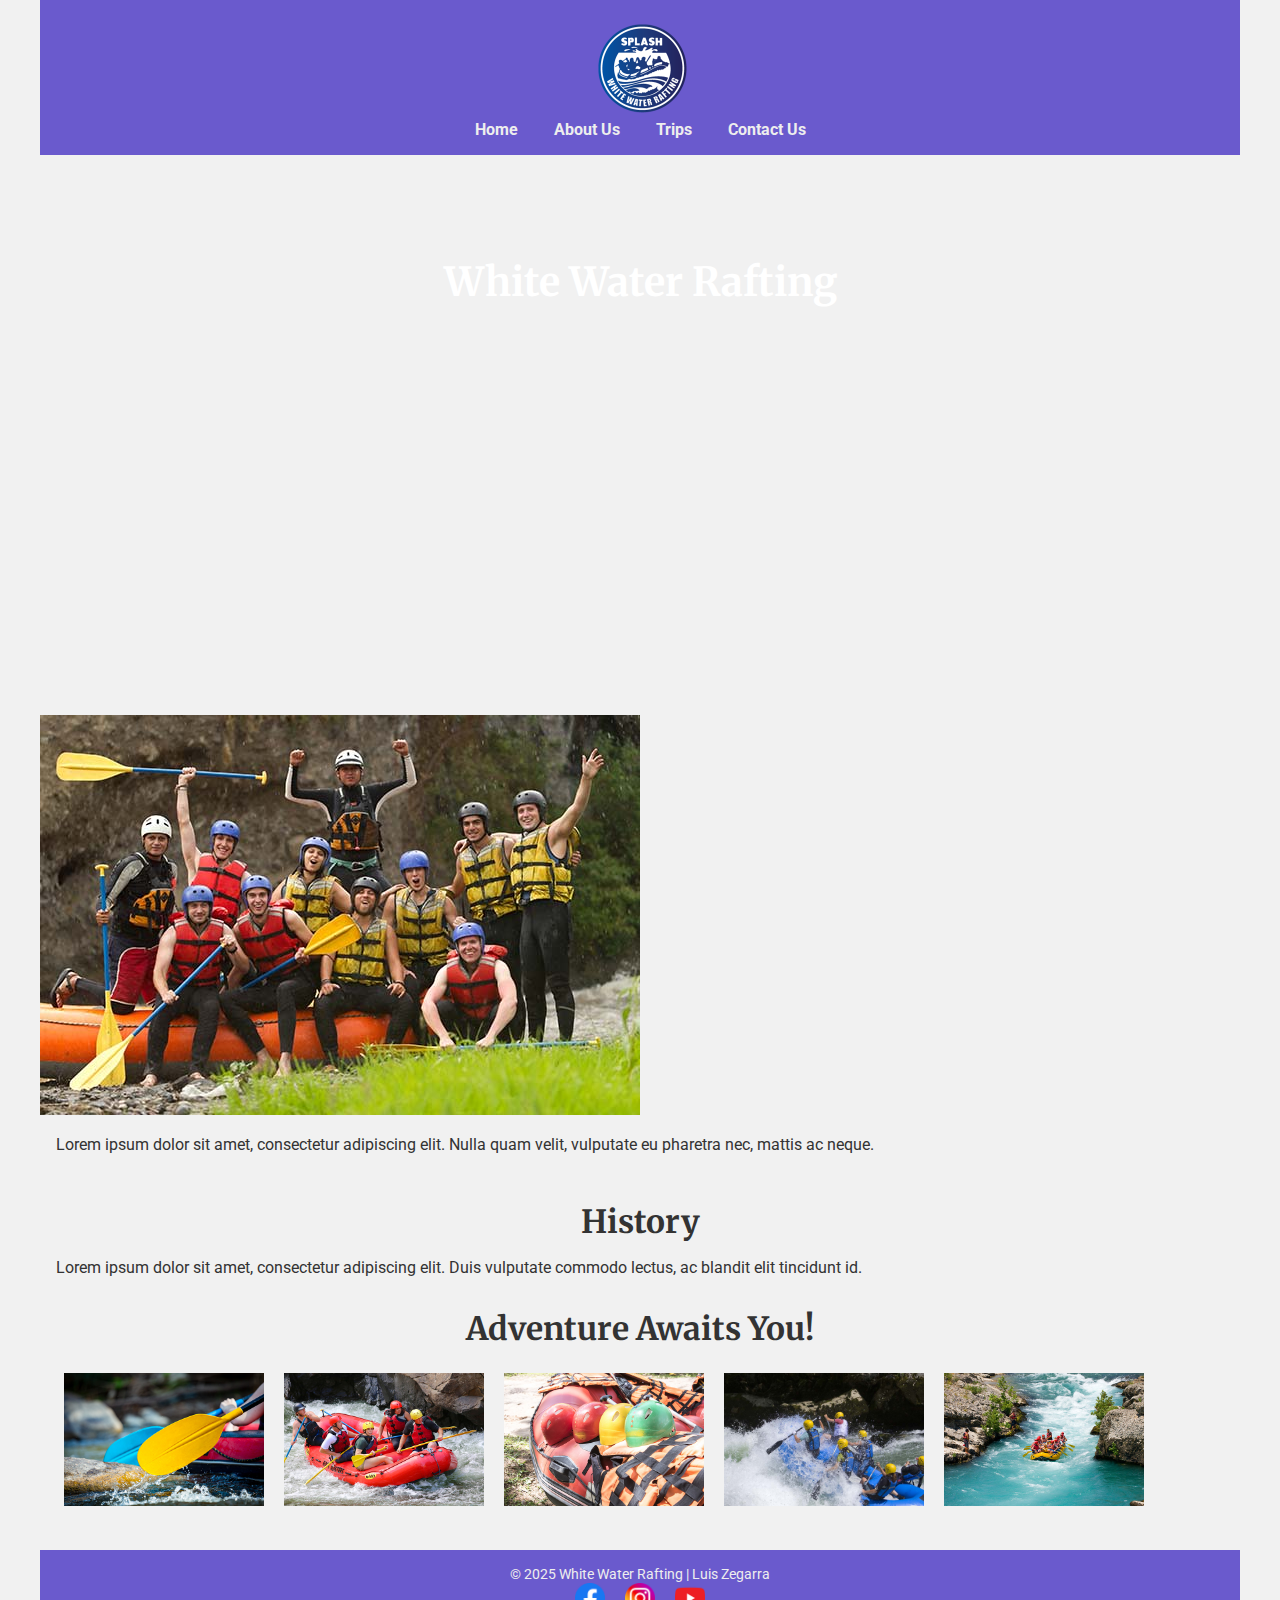
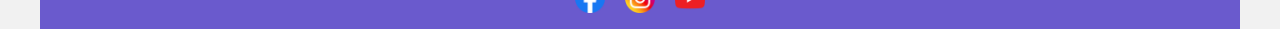
==== wwr/about.html @ a22e0bdb "w3 - first commit" ====
<!DOCTYPE html>
<html lang="en">
<head>
    <meta charset="UTF-8">
    <meta name="viewport" content="width=device-width, initial-scale=1.0">
    <title>About Us | White Water Rafting</title>
    <link rel="preconnect" href="https://fonts.googleapis.com">
    <link rel="preconnect" href="https://fonts.gstatic.com" crossorigin>
    <link href="https://fonts.googleapis.com/css2?family=Merriweather:wght@400;700;900&family=Roboto:wght@400;700&display=swap" rel="stylesheet">
    <link rel="stylesheet" href="styles/rafting.css">
</head>
<body>
    <header>
        <img src="images/logo.png" alt="White Water Rafting Logo">
        <nav>
            <a href="index.html">Home</a>
            <a href="about.html">About Us</a>
            <a href="trips.html">Trips</a>
            <a href="contact.html">Contact Us</a>
        </nav>
    </header>
    
    <main>
        <div class="hero">
            <h1>White Water Rafting</h1>
        </div>
        <article>
            <img src="images/happy_client.jpg" alt="Happy Client">
            <p>Lorem ipsum dolor sit amet, consectetur adipiscing elit. Nulla quam velit, vulputate eu pharetra nec, mattis ac neque.</p>
        </article>
        
        <section>
            <h2>History</h2>
            <p>Lorem ipsum dolor sit amet, consectetur adipiscing elit. Duis vulputate commodo lectus, ac blandit elit tincidunt id.</p>
        </section>
        
        <section>
            <h2>Adventure Awaits You!</h2>
            <img src="images/rafting1.jpg" alt="Rafting Adventure 1">
            <img src="images/rafting2.jpg" alt="Rafting Adventure 2">
            <img src="images/rafting3.jpg" alt="Rafting Adventure 3">
            <img src="images/rafting4.jpg" alt="Rafting Adventure 4">
            <img src="images/rafting5.jpg" alt="Rafting Adventure 5">
        </section>
    </main>

    <footer>
        <p>&copy; 2025 White Water Rafting | Luis Zegarra</p>
        <a href="#"><img src="images/social1.png" alt="Social Media 1"></a>
        <a href="#"><img src="images/social2.png" alt="Social Media 2"></a>
        <a href="#"><img src="images/social3.png" alt="Social Media 3"></a>
    </footer>
</body>
</html>
---- wwr/styles/rafting.css ----
/* Variables de color */
:root {
    --primary-color: #6a5acd;
    --secondary-color: #eee;
    --text-color: #333;
    --background-color: #f1f1f1;
    --hero-overlay-color: rgba(0, 0, 0, 0.6);
}

/* General */
body {
    font-family: 'Roboto', sans-serif;
    margin: 0;
    padding: 0;
    background-color: var(--background-color);
    color: var(--text-color);
    max-width: 1200px;
    margin: 0 auto;
}

header {
    background-color: var(--primary-color);
    padding: 1rem;
    text-align: center;
}

header img {
    max-width: 100px;
    height: auto;
}

nav a {
    margin: 0 1rem;
    text-decoration: none;
    color: var(--secondary-color);
    font-weight: bold;
}

.hero {
    position: relative;
    background-image: url("images/hero.jpg");
    background-size: cover;
    background-position: center;
    color: white;
    text-align: center;
    padding: 5rem 1rem;
    height: 400px;
    display: flex;
    align-items: center;
    justify-content: center;
}

.hero h1 {
    position: absolute;
    top: 20%;
    left: 50%;
    transform: translate(-50%, -20%);
    font-family: 'Merriweather', serif;
    font-size: 2.5rem;
    margin: 0;
}

.hero article {
    position: absolute;
    bottom: 10%;
    left: 10%;
    background-color: var(--hero-overlay-color);
    color: var(--secondary-color);
    padding: 1rem;
    border-radius: 8px;
    max-width: 60%;
}

.hero article img {
    float: right;
    max-width: 150px;
    height: auto;
    margin-left: 1rem;
}

article p {
    text-align: justify;
    padding: 1rem;
    margin: 0;
}

section {
    margin: 2rem 1rem;
}

section h2 {
    font-family: 'Merriweather', serif;
    font-size: 2rem;
    text-align: center;
    margin-bottom: 1rem;
}

section img {
    max-width: 200px;
    height: auto;
    margin: 0.5rem;
    display: inline-block;
}

footer {
    background-color: var(--primary-color);
    color: var(--secondary-color);
    text-align: center;
    padding: 1rem;
    margin-top: 2rem;
}

footer p {
    margin: 0;
    font-size: 0.9rem;
}

footer a {
    text-decoration: none;
    margin: 0 0.5rem;
}

footer a img {
    max-width: 30px;
    height: auto;
    vertical-align: middle;
}
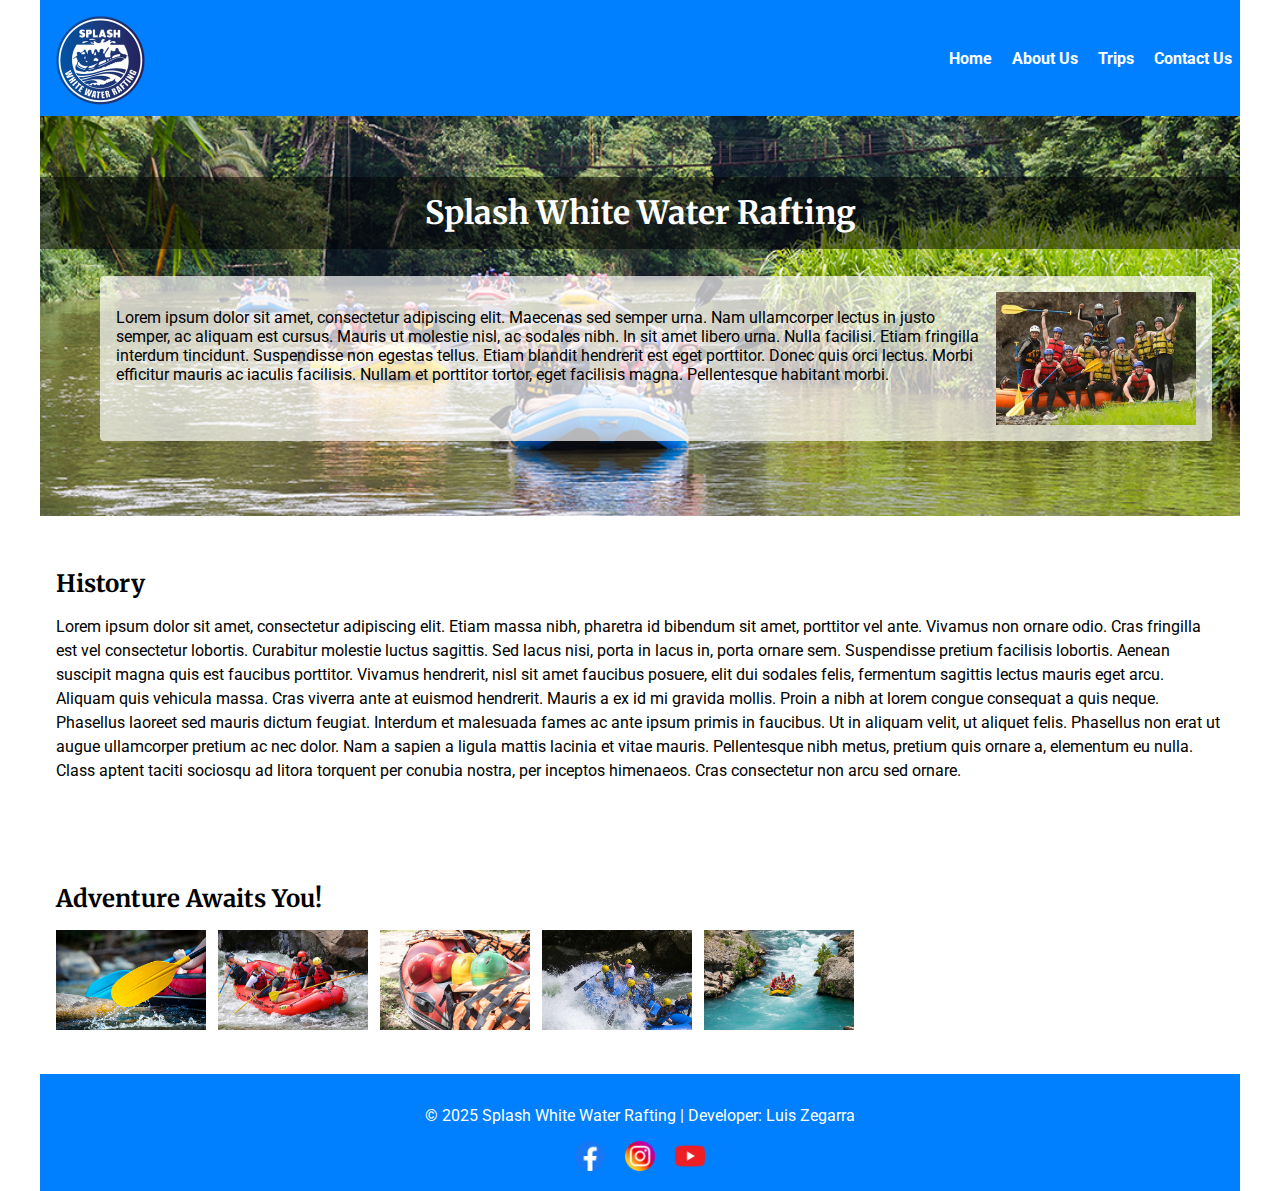
==== commit 89c442e6: "W3 second commit" ====
--- a/wwr/about.html
+++ b/wwr/about.html
@@ -1,54 +1,69 @@
 <!DOCTYPE html>
 <html lang="en">
+
 <head>
-    <meta charset="UTF-8">
-    <meta name="viewport" content="width=device-width, initial-scale=1.0">
-    <title>About Us | White Water Rafting</title>
-    <link rel="preconnect" href="https://fonts.googleapis.com">
-    <link rel="preconnect" href="https://fonts.gstatic.com" crossorigin>
-    <link href="https://fonts.googleapis.com/css2?family=Merriweather:wght@400;700;900&family=Roboto:wght@400;700&display=swap" rel="stylesheet">
-    <link rel="stylesheet" href="styles/rafting.css">
+  <meta charset="UTF-8">
+  <meta name="author" content="Luis Zegarra">
+  <meta name="description" content="Página About Us del sitio Splash White Water Rafting">
+  <meta name="viewport" content="width=device-width, initial-scale=1.0">
+  
+  <link rel="preconnect" href="https://fonts.googleapis.com">
+  <link rel="preconnect" href="https://fonts.gstatic.com" crossorigin>
+  <link href="https://fonts.googleapis.com/css2?family=Merriweather:wght@400;700;900&family=Roboto:wght@400;700&display=swap" rel="stylesheet">
+
+  <link rel="stylesheet" href="styles/rafting.css">
+  
+  <title>About Us - Splash White Water Rafting</title>
 </head>
+
 <body>
-    <header>
-        <img src="images/logo.png" alt="White Water Rafting Logo">
-        <nav>
-            <a href="index.html">Home</a>
-            <a href="about.html">About Us</a>
-            <a href="trips.html">Trips</a>
-            <a href="contact.html">Contact Us</a>
-        </nav>
-    </header>
-    
-    <main>
-        <div class="hero">
-            <h1>White Water Rafting</h1>
-        </div>
-        <article>
-            <img src="images/happy_client.jpg" alt="Happy Client">
-            <p>Lorem ipsum dolor sit amet, consectetur adipiscing elit. Nulla quam velit, vulputate eu pharetra nec, mattis ac neque.</p>
-        </article>
-        
-        <section>
-            <h2>History</h2>
-            <p>Lorem ipsum dolor sit amet, consectetur adipiscing elit. Duis vulputate commodo lectus, ac blandit elit tincidunt id.</p>
-        </section>
-        
-        <section>
-            <h2>Adventure Awaits You!</h2>
-            <img src="images/rafting1.jpg" alt="Rafting Adventure 1">
-            <img src="images/rafting2.jpg" alt="Rafting Adventure 2">
-            <img src="images/rafting3.jpg" alt="Rafting Adventure 3">
-            <img src="images/rafting4.jpg" alt="Rafting Adventure 4">
-            <img src="images/rafting5.jpg" alt="Rafting Adventure 5">
-        </section>
-    </main>
 
-    <footer>
-        <p>&copy; 2025 White Water Rafting | Luis Zegarra</p>
-        <a href="#"><img src="images/social1.png" alt="Social Media 1"></a>
-        <a href="#"><img src="images/social2.png" alt="Social Media 2"></a>
-        <a href="#"><img src="images/social3.png" alt="Social Media 3"></a>
-    </footer>
+  <header>
+    <img src="images/logo.png" alt="Splash White Water Rafting Logo">
+    <nav>
+      <a href="index.html">Home</a>
+      <a href="about.html">About Us</a>
+      <a href="trips.html">Trips</a>
+      <a href="contact.html">Contact Us</a>
+    </nav>
+  </header>
+  
+  <main>
+    <div class="hero">
+      <h1>Splash White Water Rafting</h1>
+      <article>
+        <img src="images/happy_client.jpg" alt="Happy Client">
+        <p>
+          Lorem ipsum dolor sit amet, consectetur adipiscing elit. Maecenas sed semper urna. Nam ullamcorper lectus in justo semper, ac aliquam est cursus. Mauris ut molestie nisl, ac sodales nibh. In sit amet libero urna. Nulla facilisi. Etiam fringilla interdum tincidunt. Suspendisse non egestas tellus. Etiam blandit hendrerit est eget porttitor. Donec quis orci lectus. Morbi efficitur mauris ac iaculis facilisis. Nullam et porttitor tortor, eget facilisis magna. Pellentesque habitant morbi.
+        </p>
+      </article>
+    </div>
+
+    <section>
+      <h2>History</h2>
+      <p>
+        Lorem ipsum dolor sit amet, consectetur adipiscing elit. Etiam massa nibh, pharetra id bibendum sit amet, porttitor vel ante. Vivamus non ornare odio. Cras fringilla est vel consectetur lobortis. Curabitur molestie luctus sagittis. Sed lacus nisi, porta in lacus in, porta ornare sem. Suspendisse pretium facilisis lobortis. Aenean suscipit magna quis est faucibus porttitor. Vivamus hendrerit, nisl sit amet faucibus posuere, elit dui sodales felis, fermentum sagittis lectus mauris eget arcu. Aliquam quis vehicula massa. Cras viverra ante at euismod hendrerit.
+
+Mauris a ex id mi gravida mollis. Proin a nibh at lorem congue consequat a quis neque. Phasellus laoreet sed mauris dictum feugiat. Interdum et malesuada fames ac ante ipsum primis in faucibus. Ut in aliquam velit, ut aliquet felis. Phasellus non erat ut augue ullamcorper pretium ac nec dolor. Nam a sapien a ligula mattis lacinia et vitae mauris. Pellentesque nibh metus, pretium quis ornare a, elementum eu nulla. Class aptent taciti sociosqu ad litora torquent per conubia nostra, per inceptos himenaeos. Cras consectetur non arcu sed ornare.
+      </p>
+    </section>
+
+    <section>
+      <h2>Adventure Awaits You!</h2>
+      <img src="images/rafting1.jpg" alt="Rafting 1">
+      <img src="images/rafting2.jpg" alt="Rafting 2">
+      <img src="images/rafting3.jpg" alt="Rafting 3">
+      <img src="images/rafting4.jpg" alt="Rafting 4">
+      <img src="images/rafting5.jpg" alt="Rafting 5">
+    </section>
+  </main>
+
+  <footer>
+    <p>&copy; 2025 Splash White Water Rafting | Developer: Luis Zegarra</p>
+    <a href="https://www.facebook.com/" target="_blank"><img src="images/social1.png" alt="Facebook"></a>
+    <a href="https://www.instagram.com/" target="_blank"><img src="images/social2.png" alt="Instagram"></a>
+    <a href="https://www.youtube.com/" target="_blank"><img src="images/social3.png" alt="Youtube"></a>
+  </footer>
+
 </body>
-</html>
+</html>--- a/wwr/styles/rafting.css
+++ b/wwr/styles/rafting.css
@@ -1,127 +1,106 @@
-/* Variables de color */
 :root {
-    --primary-color: #6a5acd;
-    --secondary-color: #eee;
-    --text-color: #333;
-    --background-color: #f1f1f1;
-    --hero-overlay-color: rgba(0, 0, 0, 0.6);
-}
-
-/* General */
-body {
+    --color-primary: #007FFF;
+    --color-white: #FFFFFF;
+    --color-darkblue: #011f5b;
+    --color-black: #000000;
+  }
+  
+  body {
     font-family: 'Roboto', sans-serif;
-    margin: 0;
-    padding: 0;
-    background-color: var(--background-color);
-    color: var(--text-color);
+    color: var(--color-black);
+    background-color: var(--color-white);
     max-width: 1200px;
     margin: 0 auto;
-}
-
-header {
-    background-color: var(--primary-color);
-    padding: 1rem;
+  }
+  
+  header {
+    display: flex;
+    justify-content: space-between;
+    align-items: center;
+    background-color: var(--color-primary);
+    padding: 0.5rem;
+  }
+  header img {
+    height: 100px;
+  }
+  nav a {
+    color: var(--color-white);
+    text-decoration: none;
+    margin-left: 1rem;
+    font-weight: 700;
+  }
+  nav a:hover {
+    text-decoration: underline;
+  }
+  
+  .hero {
+    position: relative;
+    width: 100%;
+    height: 400px;
+    background: url('../images/hero.jpg') no-repeat center center;
+    background-size: cover;
+  }
+  
+  .hero h1 {
+    position: absolute;
+    top: 10%;
+    width: 100%;
     text-align: center;
-}
-
-header img {
-    max-width: 100px;
-    height: auto;
-}
-
-nav a {
-    margin: 0 1rem;
-    text-decoration: none;
-    color: var(--secondary-color);
-    font-weight: bold;
-}
-
-.hero {
-    position: relative;
-    background-image: url("images/hero.jpg");
-    background-size: cover;
-    background-position: center;
-    color: white;
-    text-align: center;
-    padding: 5rem 1rem;
-    height: 400px;
-    display: flex;
-    align-items: center;
-    justify-content: center;
-}
-
-.hero h1 {
-    position: absolute;
-    top: 20%;
-    left: 50%;
-    transform: translate(-50%, -20%);
-    font-family: 'Merriweather', serif;
-    font-size: 2.5rem;
-    margin: 0;
-}
-
-.hero article {
-    position: absolute;
-    bottom: 10%;
-    left: 10%;
-    background-color: var(--hero-overlay-color);
-    color: var(--secondary-color);
-    padding: 1rem;
-    border-radius: 8px;
-    max-width: 60%;
-}
-
-.hero article img {
-    float: right;
-    max-width: 150px;
-    height: auto;
-    margin-left: 1rem;
-}
-
-article p {
-    text-align: justify;
-    padding: 1rem;
-    margin: 0;
-}
-
-section {
-    margin: 2rem 1rem;
-}
-
-section h2 {
     font-family: 'Merriweather', serif;
     font-size: 2rem;
-    text-align: center;
+    color: var(--color-white);
+    background-color: rgba(0, 0, 0, 0.5);
+    padding: 1rem 0;
+  }
+  
+  .hero article {
+    position: absolute;
+    top: 40%;
+    left: 5%;
+    width: 90%;
+    background-color: rgba(255, 255, 255, 0.7);
+    padding: 1rem;
+    border-radius: 4px;
+  }
+  
+  .hero article img {
+    float: right;
+    width: 200px;
+    margin-left: 1rem;
+  }
+  
+  section {
+    padding: 2rem 1rem;
+  }
+  section h2 {
+    font-family: 'Merriweather', serif;
+    font-size: 1.5rem;
     margin-bottom: 1rem;
-}
-
-section img {
-    max-width: 200px;
-    height: auto;
-    margin: 0.5rem;
-    display: inline-block;
-}
-
-footer {
-    background-color: var(--primary-color);
-    color: var(--secondary-color);
+  }
+  section p {
+    font-size: 1rem;
+    line-height: 1.5;
+    margin-bottom: 1rem;
+  }
+  
+  section img {
+    width: 150px;
+    margin-right: 0.5rem;
+    margin-bottom: 0.5rem;
+  }
+  
+  footer {
+    background-color: var(--color-primary);
+    color: var(--color-white);
     text-align: center;
     padding: 1rem;
-    margin-top: 2rem;
-}
-
-footer p {
-    margin: 0;
-    font-size: 0.9rem;
-}
-
-footer a {
+  }
+  footer p {
+    margin-bottom: 1rem;
+  }
+  
+  footer a img {
     text-decoration: none;
+    width: 30px;
     margin: 0 0.5rem;
-}
-
-footer a img {
-    max-width: 30px;
-    height: auto;
-    vertical-align: middle;
-}
+  }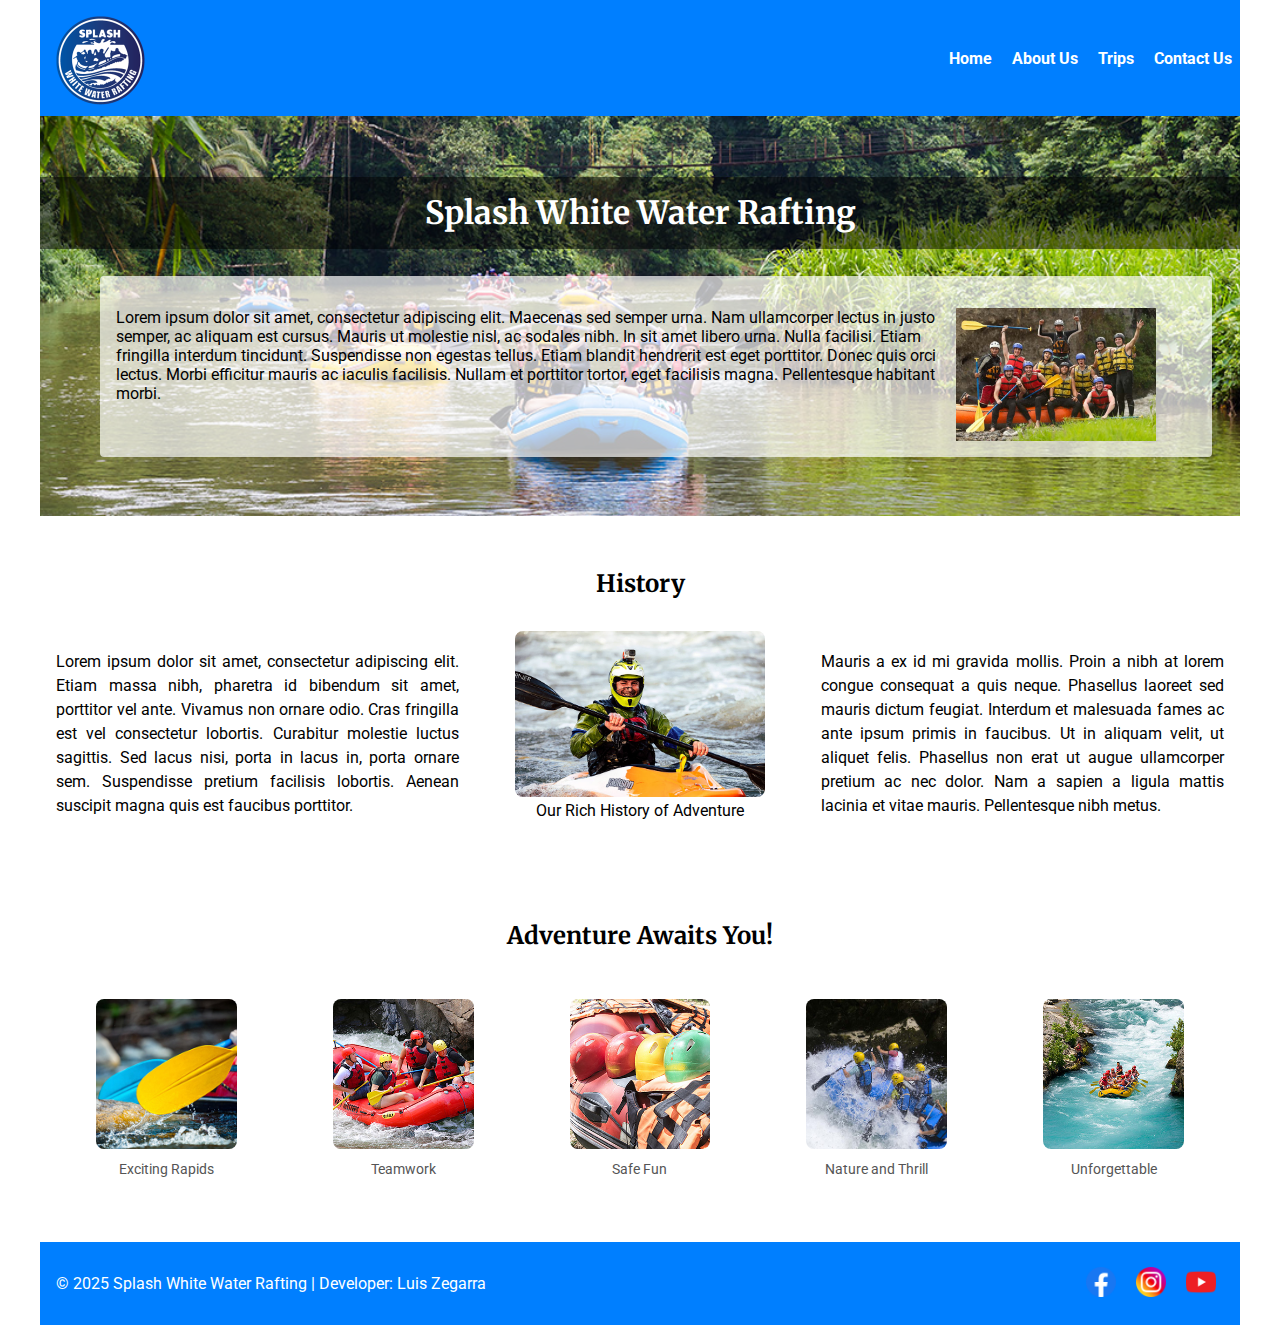
==== commit 20430d3a: "W04 Rafting Project" ====
--- a/wwr/about.html
+++ b/wwr/about.html
@@ -2,24 +2,25 @@
 <html lang="en">
 
 <head>
-  <meta charset="UTF-8">
-  <meta name="author" content="Luis Zegarra">
-  <meta name="description" content="Página About Us del sitio Splash White Water Rafting">
-  <meta name="viewport" content="width=device-width, initial-scale=1.0">
-  
-  <link rel="preconnect" href="https://fonts.googleapis.com">
-  <link rel="preconnect" href="https://fonts.gstatic.com" crossorigin>
-  <link href="https://fonts.googleapis.com/css2?family=Merriweather:wght@400;700;900&family=Roboto:wght@400;700&display=swap" rel="stylesheet">
+  <meta charset="UTF-8" />
+  <meta name="author" content="Luis Zegarra" />
+  <meta name="description" content="Página About Us del sitio Splash White Water Rafting" />
+  <meta name="viewport" content="width=device-width, initial-scale=1.0" />
 
-  <link rel="stylesheet" href="styles/rafting.css">
-  
+  <link rel="preconnect" href="https://fonts.googleapis.com" />
+  <link rel="preconnect" href="https://fonts.gstatic.com" crossorigin />
+  <link
+    href="https://fonts.googleapis.com/css2?family=Merriweather:wght@400;700;900&family=Roboto:wght@400;700&display=swap"
+    rel="stylesheet" />
+
+  <link rel="stylesheet" href="styles/rafting.css" />
+
   <title>About Us - Splash White Water Rafting</title>
 </head>
 
 <body>
-
   <header>
-    <img src="images/logo.png" alt="Splash White Water Rafting Logo">
+    <img src="images/logo.png" alt="Splash White Water Rafting Logo" />
     <nav>
       <a href="index.html">Home</a>
       <a href="about.html">About Us</a>
@@ -27,43 +28,88 @@
       <a href="contact.html">Contact Us</a>
     </nav>
   </header>
-  
+
   <main>
     <div class="hero">
       <h1>Splash White Water Rafting</h1>
       <article>
-        <img src="images/happy_client.jpg" alt="Happy Client">
+        <figure>
+          <img src="images/happy_client.jpg" alt="Happy Client" />
+        </figure>
         <p>
-          Lorem ipsum dolor sit amet, consectetur adipiscing elit. Maecenas sed semper urna. Nam ullamcorper lectus in justo semper, ac aliquam est cursus. Mauris ut molestie nisl, ac sodales nibh. In sit amet libero urna. Nulla facilisi. Etiam fringilla interdum tincidunt. Suspendisse non egestas tellus. Etiam blandit hendrerit est eget porttitor. Donec quis orci lectus. Morbi efficitur mauris ac iaculis facilisis. Nullam et porttitor tortor, eget facilisis magna. Pellentesque habitant morbi.
+          Lorem ipsum dolor sit amet, consectetur adipiscing elit. Maecenas
+          sed semper urna. Nam ullamcorper lectus in justo semper, ac aliquam
+          est cursus. Mauris ut molestie nisl, ac sodales nibh. In sit amet
+          libero urna. Nulla facilisi. Etiam fringilla interdum tincidunt.
+          Suspendisse non egestas tellus. Etiam blandit hendrerit est eget
+          porttitor. Donec quis orci lectus. Morbi efficitur mauris ac iaculis
+          facilisis. Nullam et porttitor tortor, eget facilisis magna.
+          Pellentesque habitant morbi.
         </p>
       </article>
     </div>
 
-    <section>
+    <section class="history-section">
       <h2>History</h2>
-      <p>
-        Lorem ipsum dolor sit amet, consectetur adipiscing elit. Etiam massa nibh, pharetra id bibendum sit amet, porttitor vel ante. Vivamus non ornare odio. Cras fringilla est vel consectetur lobortis. Curabitur molestie luctus sagittis. Sed lacus nisi, porta in lacus in, porta ornare sem. Suspendisse pretium facilisis lobortis. Aenean suscipit magna quis est faucibus porttitor. Vivamus hendrerit, nisl sit amet faucibus posuere, elit dui sodales felis, fermentum sagittis lectus mauris eget arcu. Aliquam quis vehicula massa. Cras viverra ante at euismod hendrerit.
-
-Mauris a ex id mi gravida mollis. Proin a nibh at lorem congue consequat a quis neque. Phasellus laoreet sed mauris dictum feugiat. Interdum et malesuada fames ac ante ipsum primis in faucibus. Ut in aliquam velit, ut aliquet felis. Phasellus non erat ut augue ullamcorper pretium ac nec dolor. Nam a sapien a ligula mattis lacinia et vitae mauris. Pellentesque nibh metus, pretium quis ornare a, elementum eu nulla. Class aptent taciti sociosqu ad litora torquent per conubia nostra, per inceptos himenaeos. Cras consectetur non arcu sed ornare.
-      </p>
+      <div class="history-content">
+        <p>
+          Lorem ipsum dolor sit amet, consectetur adipiscing elit. Etiam massa
+          nibh, pharetra id bibendum sit amet, porttitor vel ante. Vivamus non
+          ornare odio. Cras fringilla est vel consectetur lobortis. Curabitur
+          molestie luctus sagittis. Sed lacus nisi, porta in lacus in, porta
+          ornare sem. Suspendisse pretium facilisis lobortis. Aenean suscipit
+          magna quis est faucibus porttitor.
+        </p>
+        <figure>
+          <img src="images/history.jpg" alt="Company History" class="history-img" />
+          <figcaption>Our Rich History of Adventure</figcaption>
+        </figure>
+        <p>
+          Mauris a ex id mi gravida mollis. Proin a nibh at
+          lorem congue consequat a quis neque. Phasellus laoreet sed mauris
+          dictum feugiat. Interdum et malesuada fames ac ante ipsum primis in
+          faucibus. Ut in aliquam velit, ut aliquet felis. Phasellus non erat ut
+          augue ullamcorper pretium ac nec dolor. Nam a sapien a ligula mattis
+          lacinia et vitae mauris. Pellentesque nibh metus.
+        </p>
+      </div>
     </section>
 
     <section>
       <h2>Adventure Awaits You!</h2>
-      <img src="images/rafting1.jpg" alt="Rafting 1">
-      <img src="images/rafting2.jpg" alt="Rafting 2">
-      <img src="images/rafting3.jpg" alt="Rafting 3">
-      <img src="images/rafting4.jpg" alt="Rafting 4">
-      <img src="images/rafting5.jpg" alt="Rafting 5">
+      <div class="rafting-images">
+        <figure>
+          <img src="images/rafting1.jpg" alt="Rafting 1" />
+          <figcaption>Exciting Rapids</figcaption>
+        </figure>
+        <figure>
+          <img src="images/rafting2.jpg" alt="Rafting 2" />
+          <figcaption>Teamwork</figcaption>
+        </figure>
+        <figure>
+          <img src="images/rafting3.jpg" alt="Rafting 3" />
+          <figcaption>Safe Fun</figcaption>
+        </figure>
+        <figure>
+          <img src="images/rafting4.jpg" alt="Rafting 4" />
+          <figcaption>Nature and Thrill</figcaption>
+        </figure>
+        <figure>
+          <img src="images/rafting5.jpg" alt="Rafting 5" />
+          <figcaption>Unforgettable</figcaption>
+        </figure>
+      </div>
     </section>
   </main>
 
   <footer>
     <p>&copy; 2025 Splash White Water Rafting | Developer: Luis Zegarra</p>
-    <a href="https://www.facebook.com/" target="_blank"><img src="images/social1.png" alt="Facebook"></a>
-    <a href="https://www.instagram.com/" target="_blank"><img src="images/social2.png" alt="Instagram"></a>
-    <a href="https://www.youtube.com/" target="_blank"><img src="images/social3.png" alt="Youtube"></a>
+    <div class="social-icons">
+      <a href="https://www.facebook.com/" target="_blank"><img src="images/social1.png" alt="Facebook" /></a>
+      <a href="https://www.instagram.com/" target="_blank"><img src="images/social2.png" alt="Instagram" /></a>
+      <a href="https://www.youtube.com/" target="_blank"><img src="images/social3.png" alt="Youtube" /></a>
+    </div>
   </footer>
+</body>
 
-</body>
-</html>+</html>
--- a/wwr/styles/rafting.css
+++ b/wwr/styles/rafting.css
@@ -1,106 +1,165 @@
 :root {
-    --color-primary: #007FFF;
-    --color-white: #FFFFFF;
-    --color-darkblue: #011f5b;
-    --color-black: #000000;
-  }
-  
-  body {
-    font-family: 'Roboto', sans-serif;
-    color: var(--color-black);
-    background-color: var(--color-white);
-    max-width: 1200px;
-    margin: 0 auto;
-  }
-  
-  header {
-    display: flex;
-    justify-content: space-between;
-    align-items: center;
-    background-color: var(--color-primary);
-    padding: 0.5rem;
-  }
-  header img {
-    height: 100px;
-  }
-  nav a {
-    color: var(--color-white);
-    text-decoration: none;
-    margin-left: 1rem;
-    font-weight: 700;
-  }
-  nav a:hover {
-    text-decoration: underline;
-  }
-  
-  .hero {
-    position: relative;
-    width: 100%;
-    height: 400px;
-    background: url('../images/hero.jpg') no-repeat center center;
-    background-size: cover;
-  }
-  
-  .hero h1 {
-    position: absolute;
-    top: 10%;
-    width: 100%;
-    text-align: center;
-    font-family: 'Merriweather', serif;
-    font-size: 2rem;
-    color: var(--color-white);
-    background-color: rgba(0, 0, 0, 0.5);
-    padding: 1rem 0;
-  }
-  
-  .hero article {
-    position: absolute;
-    top: 40%;
-    left: 5%;
-    width: 90%;
-    background-color: rgba(255, 255, 255, 0.7);
-    padding: 1rem;
-    border-radius: 4px;
-  }
-  
-  .hero article img {
-    float: right;
-    width: 200px;
-    margin-left: 1rem;
-  }
-  
-  section {
-    padding: 2rem 1rem;
-  }
-  section h2 {
-    font-family: 'Merriweather', serif;
-    font-size: 1.5rem;
-    margin-bottom: 1rem;
-  }
-  section p {
-    font-size: 1rem;
-    line-height: 1.5;
-    margin-bottom: 1rem;
-  }
-  
-  section img {
-    width: 150px;
-    margin-right: 0.5rem;
-    margin-bottom: 0.5rem;
-  }
-  
-  footer {
-    background-color: var(--color-primary);
-    color: var(--color-white);
-    text-align: center;
-    padding: 1rem;
-  }
-  footer p {
-    margin-bottom: 1rem;
-  }
-  
-  footer a img {
-    text-decoration: none;
-    width: 30px;
-    margin: 0 0.5rem;
-  }+  --color-primary: #007FFF;
+  --color-white: #FFFFFF;
+  --color-darkblue: #011f5b;
+  --color-black: #000000;
+}
+
+body {
+  font-family: 'Roboto', sans-serif;
+  color: var(--color-black);
+  background-color: var(--color-white);
+  max-width: 1200px;
+  margin: 0 auto;
+}
+
+header {
+  display: flex;
+  justify-content: space-between;
+  align-items: center;
+  background-color: var(--color-primary);
+  padding: 0.5rem;
+}
+header img {
+  height: 100px;
+}
+nav a {
+  color: var(--color-white);
+  text-decoration: none;
+  margin-left: 1rem;
+  font-weight: 700;
+}
+nav a:hover {
+  text-decoration: underline;
+}
+
+.hero {
+  position: relative;
+  width: 100%;
+  height: 400px;
+  background: url('../images/hero.jpg') no-repeat center center;
+  background-size: cover;
+}
+
+.hero h1 {
+  position: absolute;
+  top: 10%;
+  width: 100%;
+  text-align: center;
+  font-family: 'Merriweather', serif;
+  font-size: 2rem;
+  color: var(--color-white);
+  background-color: rgba(0, 0, 0, 0.5);
+  padding: 1rem 0;
+}
+
+.hero article {
+  position: absolute;
+  top: 40%;
+  left: 5%;
+  width: 90%;
+  background-color: rgba(255, 255, 255, 0.7);
+  padding: 1rem;
+  border-radius: 4px;
+}
+
+.hero article img {
+  float: right;
+  width: 200px;
+  margin-left: 1rem;
+}
+
+section {
+  padding: 2rem 1rem;
+  text-align: center;
+}
+
+section h2 {
+  font-family: 'Merriweather', serif;
+  font-size: 1.5rem;
+  margin-bottom: 1rem;
+  text-align: center;
+}
+
+section p {
+  font-size: 1rem;
+  line-height: 1.5;
+  margin-bottom: 1rem;
+}
+
+.history-section {
+  padding: 2rem 1rem;
+}
+
+.history-content {
+  display: flex;
+  align-items: center;
+  justify-content: space-between;
+  gap: 1rem;
+}
+
+.history-content p {
+  flex: 1;
+  font-size: 1rem;
+  line-height: 1.5;
+  margin-bottom: 0;
+  text-align: justify;
+}
+
+.history-img {
+  width: 250px;
+  height: auto;
+  border-radius: 8px;
+}
+
+.rafting-images {
+  display: flex;
+  justify-content: space-between;
+  align-items: center;
+  flex-wrap: nowrap;
+  padding: 1rem 0;
+  gap: 1rem;
+}
+
+.rafting-images figure {
+  flex: 1;
+  text-align: center;
+}
+
+.rafting-images img {
+  width: 100%;
+  height: 150px;
+  object-fit: cover;
+  border-radius: 8px;
+}
+
+.rafting-images figcaption {
+  margin-top: 0.5rem;
+  font-size: 0.9rem;
+  color: #555;
+}
+
+footer {
+  display: flex;
+  justify-content: space-between;
+  align-items: center;
+  background-color: var(--color-primary);
+  color: var(--color-white);
+  padding: 1rem;
+}
+
+footer p {
+  margin-bottom: 1rem;
+}
+
+footer a img {
+  text-decoration: none;
+  width: 30px;
+  margin: 0 0.5rem;
+}
+
+.social-icons a img {
+  text-decoration: none;
+  width: 30px;
+  margin-left: 0.5rem;
+}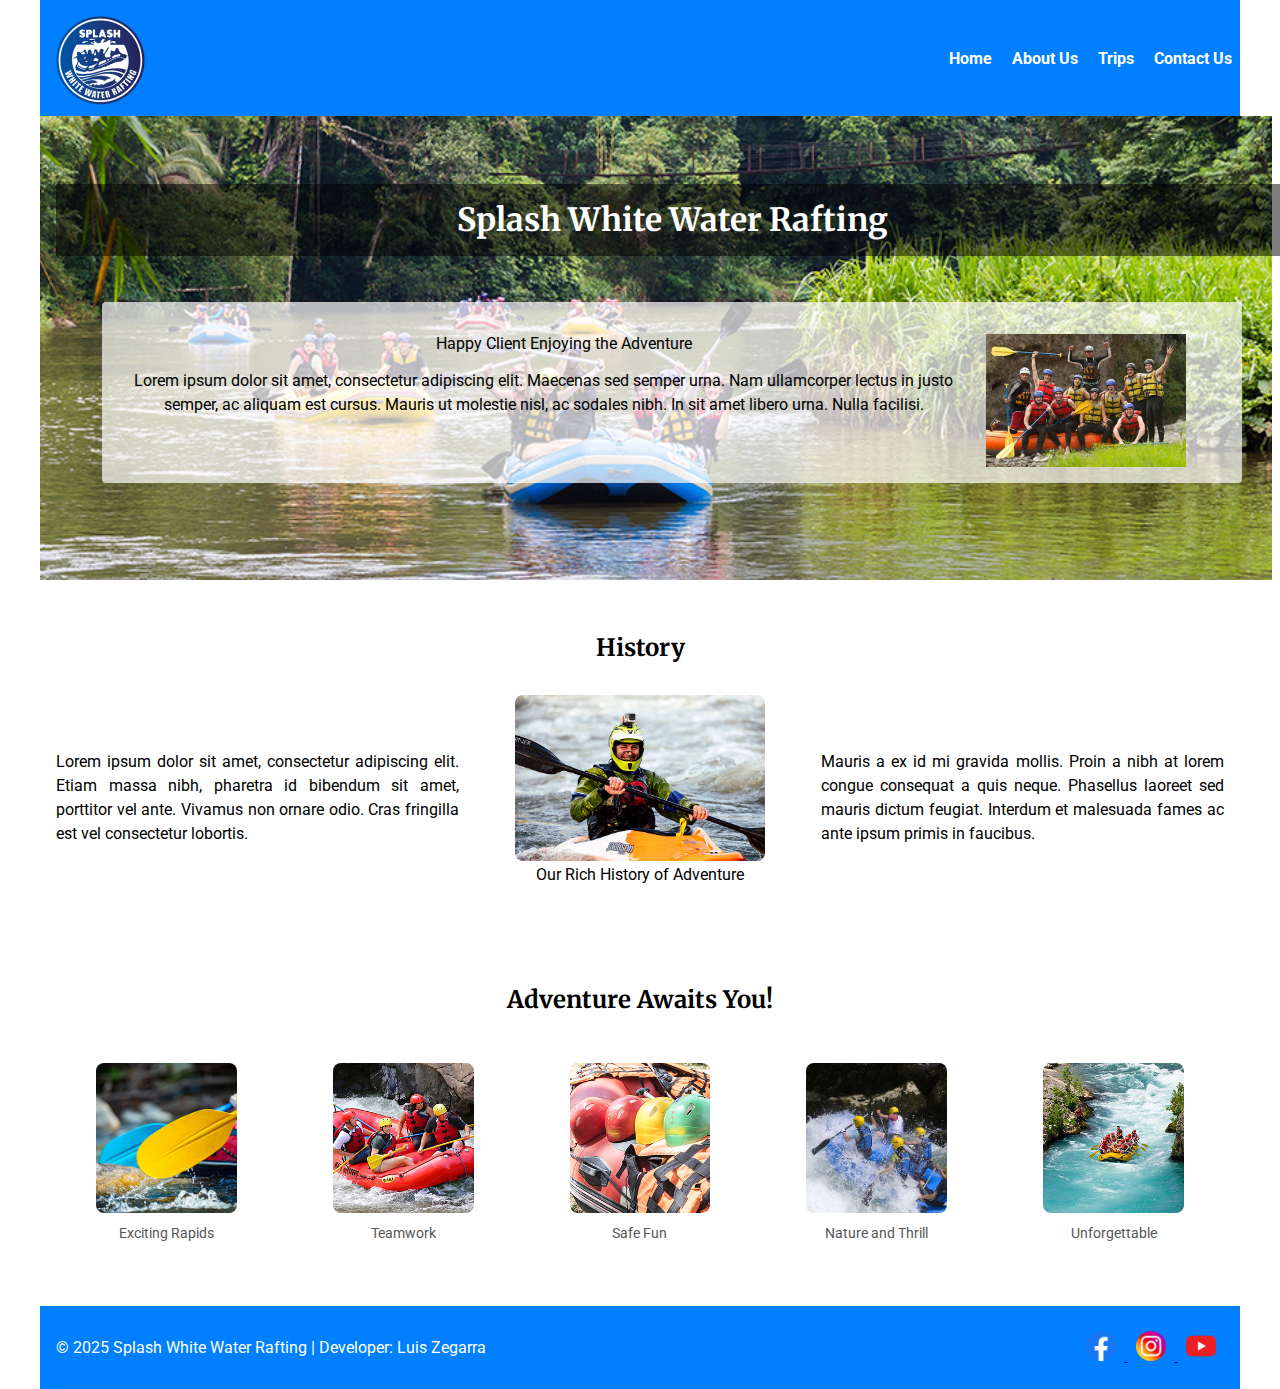
==== commit dc59111d: "W04 Rafting Project - corrected format" ====
--- a/wwr/about.html
+++ b/wwr/about.html
@@ -2,25 +2,23 @@
 <html lang="en">
 
 <head>
-  <meta charset="UTF-8" />
-  <meta name="author" content="Luis Zegarra" />
-  <meta name="description" content="Página About Us del sitio Splash White Water Rafting" />
-  <meta name="viewport" content="width=device-width, initial-scale=1.0" />
+  <meta charset="UTF-8">
+  <meta name="author" content="Luis Zegarra">
+  <meta name="description" content="Página About Us del sitio Splash White Water Rafting">
+  <meta name="viewport" content="width=device-width, initial-scale=1.0">
 
-  <link rel="preconnect" href="https://fonts.googleapis.com" />
-  <link rel="preconnect" href="https://fonts.gstatic.com" crossorigin />
-  <link
-    href="https://fonts.googleapis.com/css2?family=Merriweather:wght@400;700;900&family=Roboto:wght@400;700&display=swap"
-    rel="stylesheet" />
+  <link rel="preconnect" href="https://fonts.googleapis.com">
+  <link rel="preconnect" href="https://fonts.gstatic.com" crossorigin>
+  <link href="https://fonts.googleapis.com/css2?family=Merriweather:wght@400;700;900&family=Roboto:wght@400;700&display=swap" rel="stylesheet">
 
-  <link rel="stylesheet" href="styles/rafting.css" />
+  <link rel="stylesheet" href="styles/rafting.css">
 
   <title>About Us - Splash White Water Rafting</title>
 </head>
 
 <body>
   <header>
-    <img src="images/logo.png" alt="Splash White Water Rafting Logo" />
+    <img src="images/logo.png" alt="Splash White Water Rafting Logo">
     <nav>
       <a href="index.html">Home</a>
       <a href="about.html">About Us</a>
@@ -30,72 +28,56 @@
   </header>
 
   <main>
-    <div class="hero">
+    <section class="hero">
       <h1>Splash White Water Rafting</h1>
       <article>
         <figure>
-          <img src="images/happy_client.jpg" alt="Happy Client" />
+          <img src="images/happy_client.jpg" alt="Happy Client">
+          <figcaption>Happy Client Enjoying the Adventure</figcaption>
         </figure>
         <p>
-          Lorem ipsum dolor sit amet, consectetur adipiscing elit. Maecenas
-          sed semper urna. Nam ullamcorper lectus in justo semper, ac aliquam
-          est cursus. Mauris ut molestie nisl, ac sodales nibh. In sit amet
-          libero urna. Nulla facilisi. Etiam fringilla interdum tincidunt.
-          Suspendisse non egestas tellus. Etiam blandit hendrerit est eget
-          porttitor. Donec quis orci lectus. Morbi efficitur mauris ac iaculis
-          facilisis. Nullam et porttitor tortor, eget facilisis magna.
-          Pellentesque habitant morbi.
+          Lorem ipsum dolor sit amet, consectetur adipiscing elit. Maecenas sed semper urna. Nam ullamcorper lectus in justo semper, ac aliquam est cursus. Mauris ut molestie nisl, ac sodales nibh. In sit amet libero urna. Nulla facilisi.
         </p>
       </article>
-    </div>
+    </section>
 
     <section class="history-section">
       <h2>History</h2>
       <div class="history-content">
         <p>
-          Lorem ipsum dolor sit amet, consectetur adipiscing elit. Etiam massa
-          nibh, pharetra id bibendum sit amet, porttitor vel ante. Vivamus non
-          ornare odio. Cras fringilla est vel consectetur lobortis. Curabitur
-          molestie luctus sagittis. Sed lacus nisi, porta in lacus in, porta
-          ornare sem. Suspendisse pretium facilisis lobortis. Aenean suscipit
-          magna quis est faucibus porttitor.
+          Lorem ipsum dolor sit amet, consectetur adipiscing elit. Etiam massa nibh, pharetra id bibendum sit amet, porttitor vel ante. Vivamus non ornare odio. Cras fringilla est vel consectetur lobortis.
         </p>
         <figure>
-          <img src="images/history.jpg" alt="Company History" class="history-img" />
+          <img src="images/history.jpg" alt="Company History" class="history-img">
           <figcaption>Our Rich History of Adventure</figcaption>
         </figure>
         <p>
-          Mauris a ex id mi gravida mollis. Proin a nibh at
-          lorem congue consequat a quis neque. Phasellus laoreet sed mauris
-          dictum feugiat. Interdum et malesuada fames ac ante ipsum primis in
-          faucibus. Ut in aliquam velit, ut aliquet felis. Phasellus non erat ut
-          augue ullamcorper pretium ac nec dolor. Nam a sapien a ligula mattis
-          lacinia et vitae mauris. Pellentesque nibh metus.
+          Mauris a ex id mi gravida mollis. Proin a nibh at lorem congue consequat a quis neque. Phasellus laoreet sed mauris dictum feugiat. Interdum et malesuada fames ac ante ipsum primis in faucibus.
         </p>
       </div>
     </section>
 
-    <section>
+    <section class="adventure-section">
       <h2>Adventure Awaits You!</h2>
       <div class="rafting-images">
         <figure>
-          <img src="images/rafting1.jpg" alt="Rafting 1" />
+          <img src="images/rafting1.jpg" alt="Rafting 1">
           <figcaption>Exciting Rapids</figcaption>
         </figure>
         <figure>
-          <img src="images/rafting2.jpg" alt="Rafting 2" />
+          <img src="images/rafting2.jpg" alt="Rafting 2">
           <figcaption>Teamwork</figcaption>
         </figure>
         <figure>
-          <img src="images/rafting3.jpg" alt="Rafting 3" />
+          <img src="images/rafting3.jpg" alt="Rafting 3">
           <figcaption>Safe Fun</figcaption>
         </figure>
         <figure>
-          <img src="images/rafting4.jpg" alt="Rafting 4" />
+          <img src="images/rafting4.jpg" alt="Rafting 4">
           <figcaption>Nature and Thrill</figcaption>
         </figure>
         <figure>
-          <img src="images/rafting5.jpg" alt="Rafting 5" />
+          <img src="images/rafting5.jpg" alt="Rafting 5">
           <figcaption>Unforgettable</figcaption>
         </figure>
       </div>
@@ -105,11 +87,17 @@
   <footer>
     <p>&copy; 2025 Splash White Water Rafting | Developer: Luis Zegarra</p>
     <div class="social-icons">
-      <a href="https://www.facebook.com/" target="_blank"><img src="images/social1.png" alt="Facebook" /></a>
-      <a href="https://www.instagram.com/" target="_blank"><img src="images/social2.png" alt="Instagram" /></a>
-      <a href="https://www.youtube.com/" target="_blank"><img src="images/social3.png" alt="Youtube" /></a>
+      <a href="https://www.facebook.com/" target="_blank">
+        <img src="images/social1.png" alt="Facebook">
+      </a>
+      <a href="https://www.instagram.com/" target="_blank">
+        <img src="images/social2.png" alt="Instagram">
+      </a>
+      <a href="https://www.youtube.com/" target="_blank">
+        <img src="images/social3.png" alt="YouTube">
+      </a>
     </div>
   </footer>
 </body>
 
-</html>
+</html>